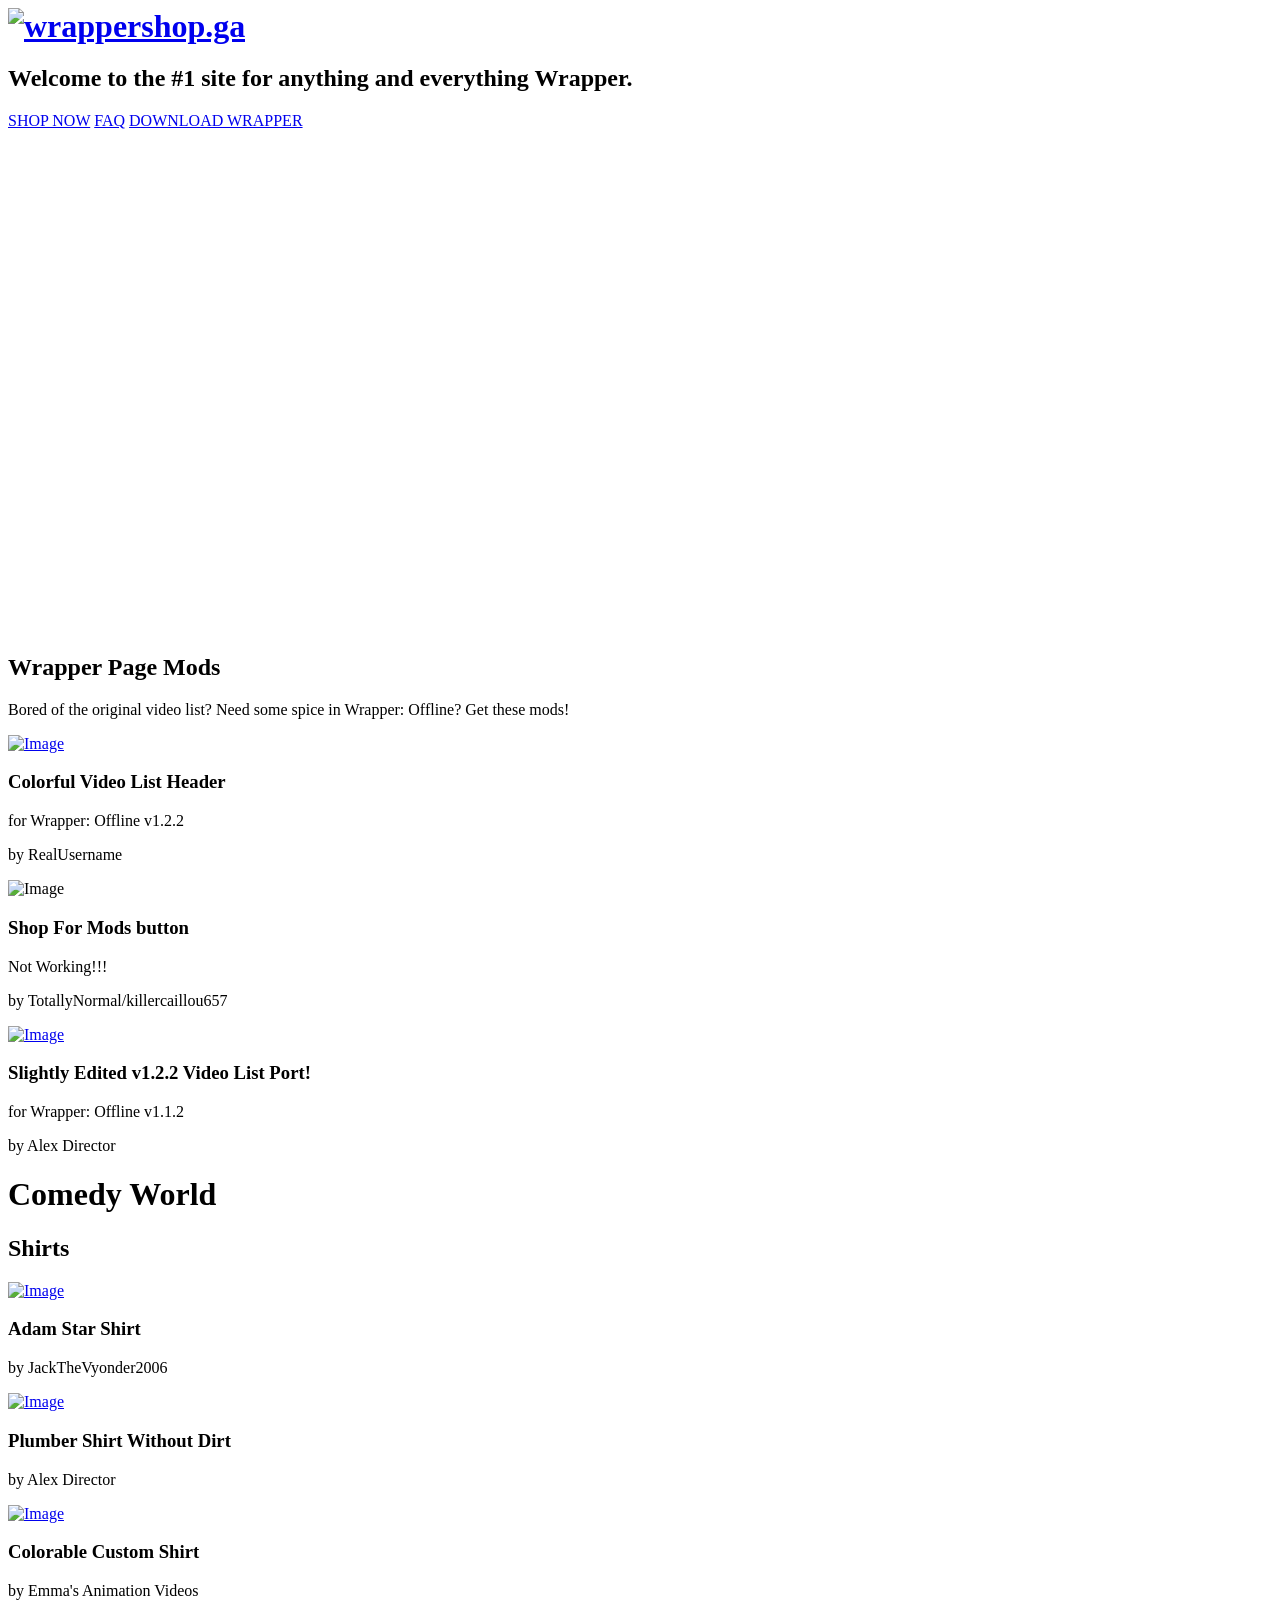
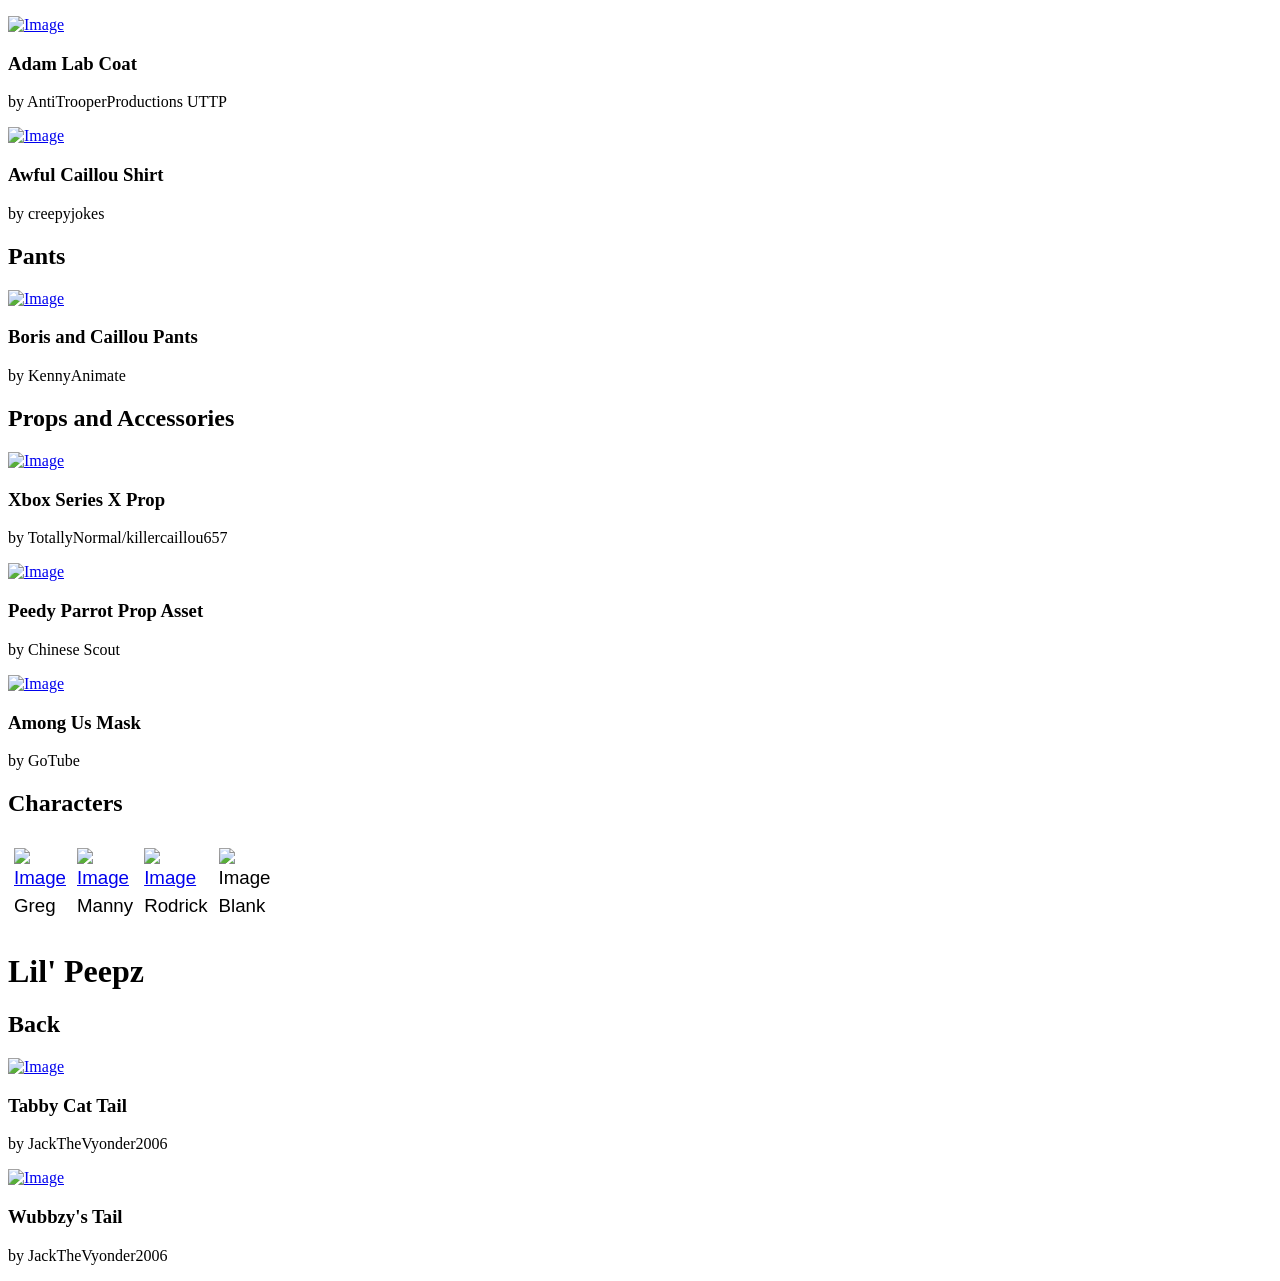
==== index.html @ 8d55b5a6 "fixed that Cleaning job" ====
<!DOCTYPE html>
<html>
<head>
	<meta charset="UTF-8">
	<link rel="icon" href="favicon.ico" type="image/png">
	<title>Wrapper Shop</title>
	<meta name="description" content="Anything and everything Wrapper.">
	<meta name="viewport" content="width=device-width, initial-scale=1.0">
	<link rel="stylesheet" type="text/css" href="pages/css/modern-normalize.css">
	<link rel="stylesheet" type="text/css" href="pages/css/global.css">
</head>
<body>

<header>
	<a href="/index.html"><h1 style="margin:0"><img id="logo" src="pages/img/logo.svg" alt="wrappershop.ga"/></h1></a>
</header>

<section class="banner">
	<h1 id=welcome-to-the-number1-site-for-anything-and-everything-wrapper>Welcome to the #1 site for anything and everything Wrapper.</h1>
	<a href="#wrapper-page-mods" class="link-text">SHOP NOW</a>
	<a href="faq.html" class="link-text">FAQ</a>
	<a href="getcomedyworld.html" class="link-text">DOWNLOAD WRAPPER</a><br>
</section>

<main>

<iframe src="https://discord.com/widget?id=786343478027223110&theme=dark" width="350" height="500" allowtransparency="true" frameborder="0" sandbox="allow-popups allow-popups-to-escape-sandbox allow-same-origin allow-scripts" class="discord-widget"></iframe>


<h2 id="wrapper-page-mods">Wrapper Page Mods</h2>
<p>Bored of the original video list? Need some spice in Wrapper: Offline? Get these mods!</p>

<div class="mod">
  <a href="https://cdn.discordapp.com/attachments/770369809229414443/770402157022543912/Colorful_Wrapper_Header.zip">
  <img src="https://cdn.discordapp.com/attachments/770369809229414443/770394058081304606/unknown.png" alt="Image" class="thumbnail"></a>
  <h3>Colorful Video List Header</h3>
  <p class="credit">for Wrapper: Offline v1.2.2</p>
  <p class="credit">by RealUsername</p>

</div>
<div class="mod">
  <!--<a href="https://cdn.discordapp.com/attachments/770369809229414443/770721795287547984/Shop_For_Mods_button.zip"> -->
  <img src="https://cdn.discordapp.com/attachments/770369809229414443/770710874474020954/unknown.png" alt="Image" class="thumbnail"></a>
  <h3>Shop For Mods button</h3>
  <p class="credit"><!--for Wrapper: Offline v1.2.2-->Not Working!!!</p>
  <p class="credit">by TotallyNormal/killercaillou657</p>
</div>
<div class="mod">
  <a href="https://cdn.discordapp.com/attachments/771769682755059763/784078406655934464/Wrapper_Offline_1.2.2_Video_List_Port_but_edited.zip">
  <img src="https://cdn.discordapp.com/attachments/771769682755059763/784466903472013312/1.2.2_Video_List_port.png" alt="Image" class="thumbnail"></a>
  <h3>Slightly Edited v1.2.2 Video List Port!</h3>
  <p class="credit">for Wrapper: Offline v1.1.2</p>
  <p class="credit">by Alex Director</p>

</div>

<h1 id="comedy-world">Comedy World</h1>

<h2 id="shirts">Shirts</h2>

<div class="mod">
  <a href="https://cdn.discordapp.com/attachments/770369809229414443/770704506706985040/Adam_Star_Shirt.zip">
  <img src="https://cdn.discordapp.com/attachments/770369809229414443/770703562941530162/unknown.png" alt="Image" class="thumbnail"></a>
  <h3>Adam Star Shirt</h3>
  <p class="credit">by JackTheVyonder2006</p>
</div>
<div class="mod">
  <a href="https://cdn.discordapp.com/attachments/771769682755059763/786682688836075540/PlumberShirtwithoutDirt.zip">
  <img src="https://cdn.discordapp.com/attachments/771769682755059763/786682796944523304/Plumber_Shirt_without_Dirt.png" alt="Image" class="thumbnail"></a>
  <h3>Plumber Shirt Without Dirt</h3>
  <p class="credit">by Alex Director</p>
</div>
<div class="mod">
  <a href="https://drive.google.com/u/0/uc?id=1fb47dMLC9cfD8NUnnFlCsk6PIoZ9UECl&export=download">
  <img src="https://cdn.discordapp.com/attachments/770369809229414443/789220404589887539/unknown.png" alt="Image" class="thumbnail"></a>
  <h3>Colorable Custom Shirt</h3>
  <p class="credit">by Emma's Animation Videos</p>
</div>
<div class="mod">
  <a href="https://cdn.discordapp.com/attachments/760700415741526056/762755337912451083/adam_labcoat.zip">
  <img src="https://cdn.discordapp.com/attachments/770369809229414443/771449169025040384/unknown.png" alt="Image" class="thumbnail"></a>
  <h3>Adam Lab Coat</h3>
  <p class="credit">by AntiTrooperProductions UTTP</p>
</div>
<div class="mod">
  <a href="https://cdn.discordapp.com/attachments/760700415741526056/768605936998416414/Awful_Caillou_Shirt_by_creepyjokes2000.zip">
  <img src="https://cdn.discordapp.com/attachments/770369809229414443/770374389333753906/unknown.png" alt="Image" class="thumbnail"></a>
  <h3>Awful Caillou Shirt</h3>
  <p class="credit">by creepyjokes</p>
</div>

<h2 id="pants">Pants</h2>

<div class="mod">
  <a href="https://cdn.discordapp.com/attachments/760700415741526056/769317860412489768/Boris__Caillou_Custom_Pants_Assets__Kenny_Animate.zip">
  <img src="https://cdn.discordapp.com/attachments/770369809229414443/770374028065767512/unknown.png" alt="Image" class="thumbnail"></a>
  <h3>Boris and Caillou Pants</h3>
  <p class="credit">by KennyAnimate</p>
</div>

<h2 id="props">Props and Accessories</h2>

<div class="mod">
  <a href="https://cdn.discordapp.com/attachments/770369809229414443/771430224122347530/Xbox_Series_X_Prop_by_killercaillous657.zip">
  <img src="https://cdn.discordapp.com/attachments/770369809229414443/770742694065864744/unknown.png" alt="Image" class="thumbnail"></a>
  <h3>Xbox Series X Prop</h3>
  <p class="credit">by TotallyNormal/killercaillou657</p>

</div>
<div class="mod">
  <a href="https://cdn.discordapp.com/attachments/776871587990601728/778122888372682752/Peedy_parrot_prop_asset_by_Chinese_Scout.zip">
  <img src="https://cdn.discordapp.com/attachments/776871587990601728/778122977019559936/MrFlyWrapper1.png" alt="Image" class="thumbnail"></a>
  <h3>Peedy Parrot Prop Asset</h3>
  <p class="credit">by Chinese Scout</p>
</div>
<div class="mod">
  <a href="https://cdn.discordapp.com/attachments/760700415741526056/769273799840497704/Among_Us_Mask.zip">
  <img src="https://media.discordapp.net/attachments/760700415741526056/769273701207375922/AmongUs.png?width=387&height=218" alt="Image" class="thumbnail"></a>
  <h3>Among Us Mask</h3>
  <p class="credit">by GoTube</p>
</div>

<h2 id="characters">Characters</h2>

<style type="text/css">
.tg  {border-collapse:collapse;border-spacing:0;width:65px;}
.tg td{border-color:transparent;border-style:solid;border-width:1px;font:16px/1.5 'Sailec', Arial, sans-serif, sans-serif;font-size:1.17em;
  overflow:hidden;padding:10px 5px;word-break:normal;}
.tg th{border-color:black;border-style:solid;border-width:1px;font:16px/1.5 'Sailec', Arial, sans-serif;font-size:1.17em;overflow:hidden;padding:10px 5px;word-break:normal;}
.tg .tg-0pky{border-color:transparent;text-align:left;vertical-align:top}
</style>
<table class="tg">
<thead>
  <tr>
    <th class="tg-0pky" colspan="4"><a href="https://cdn.discordapp.com/attachments/770369809229414443/771427855703343145/char-0000009.xml"><img src="https://cdn.discordapp.com/attachments/770369809229414443/771067098943717436/unknown.png" title="by MrChillyMathh" alt="Image"></a><br>Greg</th>
    <th class="tg-0pky" colspan="4"><a href="https://cdn.discordapp.com/attachments/770369809229414443/771427876057776208/char-0000010.xml"><img src="https://cdn.discordapp.com/attachments/770369809229414443/771071693728907298/unknown.png" title="by MrChillyMathh" alt="Image"></a><br>Manny</th>
    <th class="tg-0pky" colspan="4"><a href="https://cdn.discordapp.com/attachments/770369809229414443/771427889740513280/char-0000011.xml"><img src="https://cdn.discordapp.com/attachments/770369809229414443/771069012598980628/unknown.png" title="by MrChillyMathh" alt="Image"></a><br>Rodrick</th>
    <th class="tg-0pky" colspan="4"><img src="https://cdn.discordapp.com/attachments/770369809229414443/771072054731472906/unknown.png" alt="Image"></a><br>Blank</th>
  </tr>
</thead>
</table>

<h1 id="lil-peepz">Lil' Peepz</h1>

<h2 id="back">Back</h2>

<div class="mod">
  <a href="https://cdn.discordapp.com/attachments/770369809229414443/771400682849828864/Tabby_Cat_Ring_Tailed_Lemur_Tail.zip">
  <img src="https://cdn.discordapp.com/attachments/770369809229414443/771395969635450880/unknown.png" alt="Image" class="thumbnail"></a>
  <h3>Tabby Cat Tail</h3>
  <p class="credit">by JackTheVyonder2006</p>

</div>
<div class="mod">
  <a href="https://cdn.discordapp.com/attachments/770693919171280907/772906809563676702/Wubbzy_Tail.zip">
  <img src="https://cdn.discordapp.com/attachments/770693919171280907/772906906921992202/Wubbzy_tail.png?width=387&height=218" alt="Image" class="thumbnail"></a>
  <h3>Wubbzy's Tail</h3>
  <p class="credit">by JackTheVyonder2006</p>

</div>

</body></html>
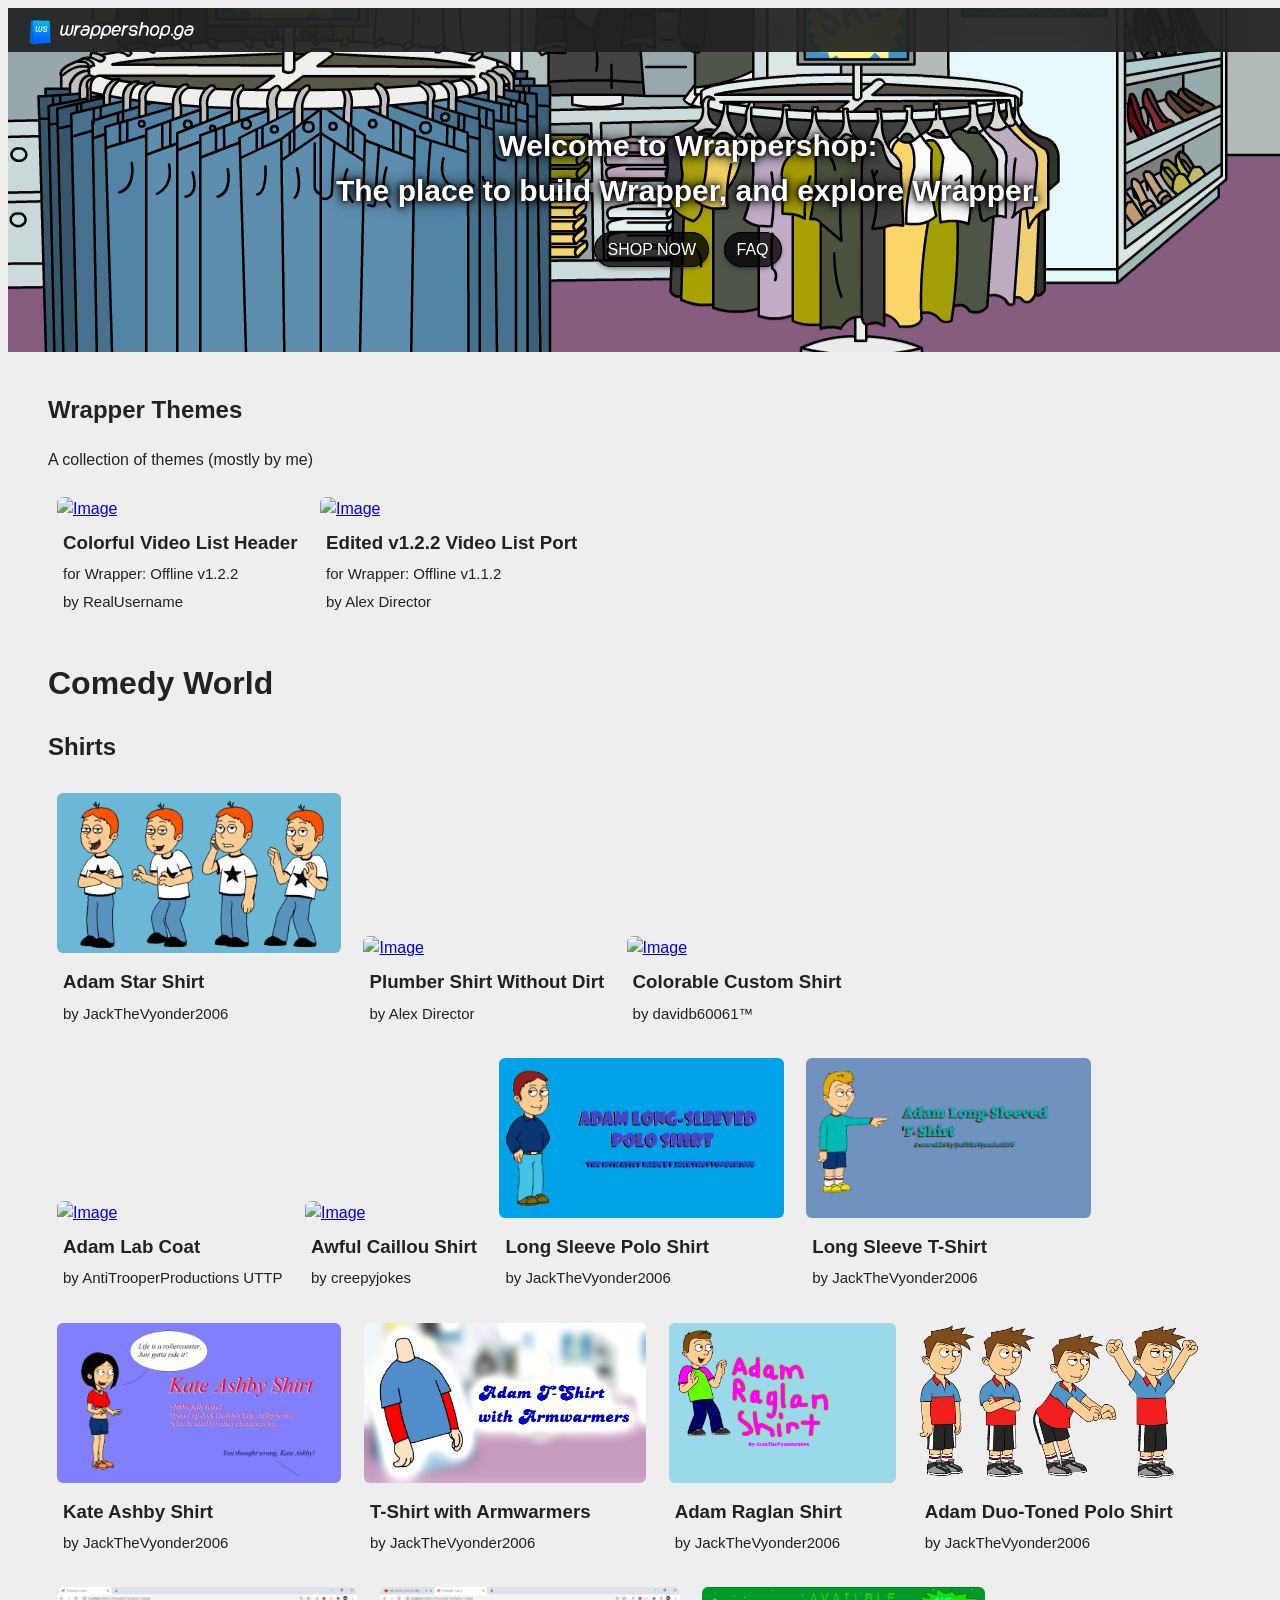
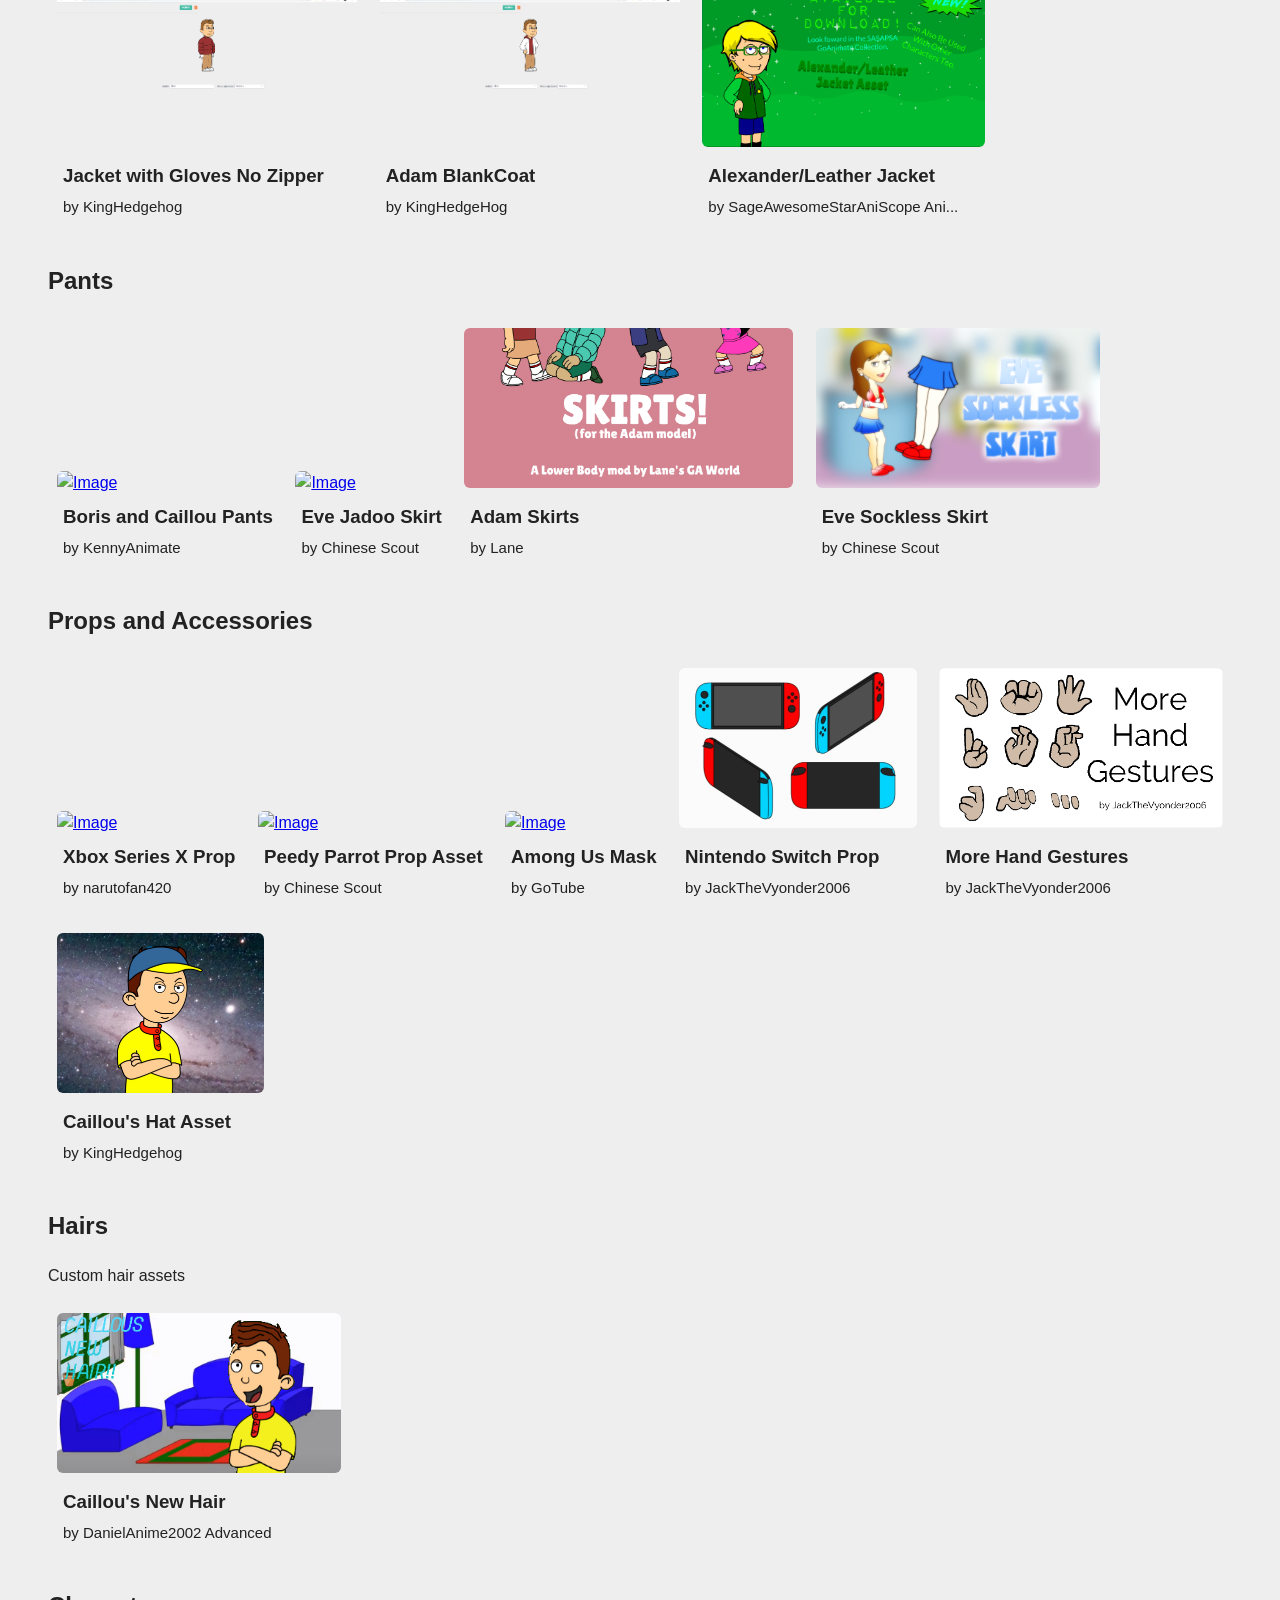
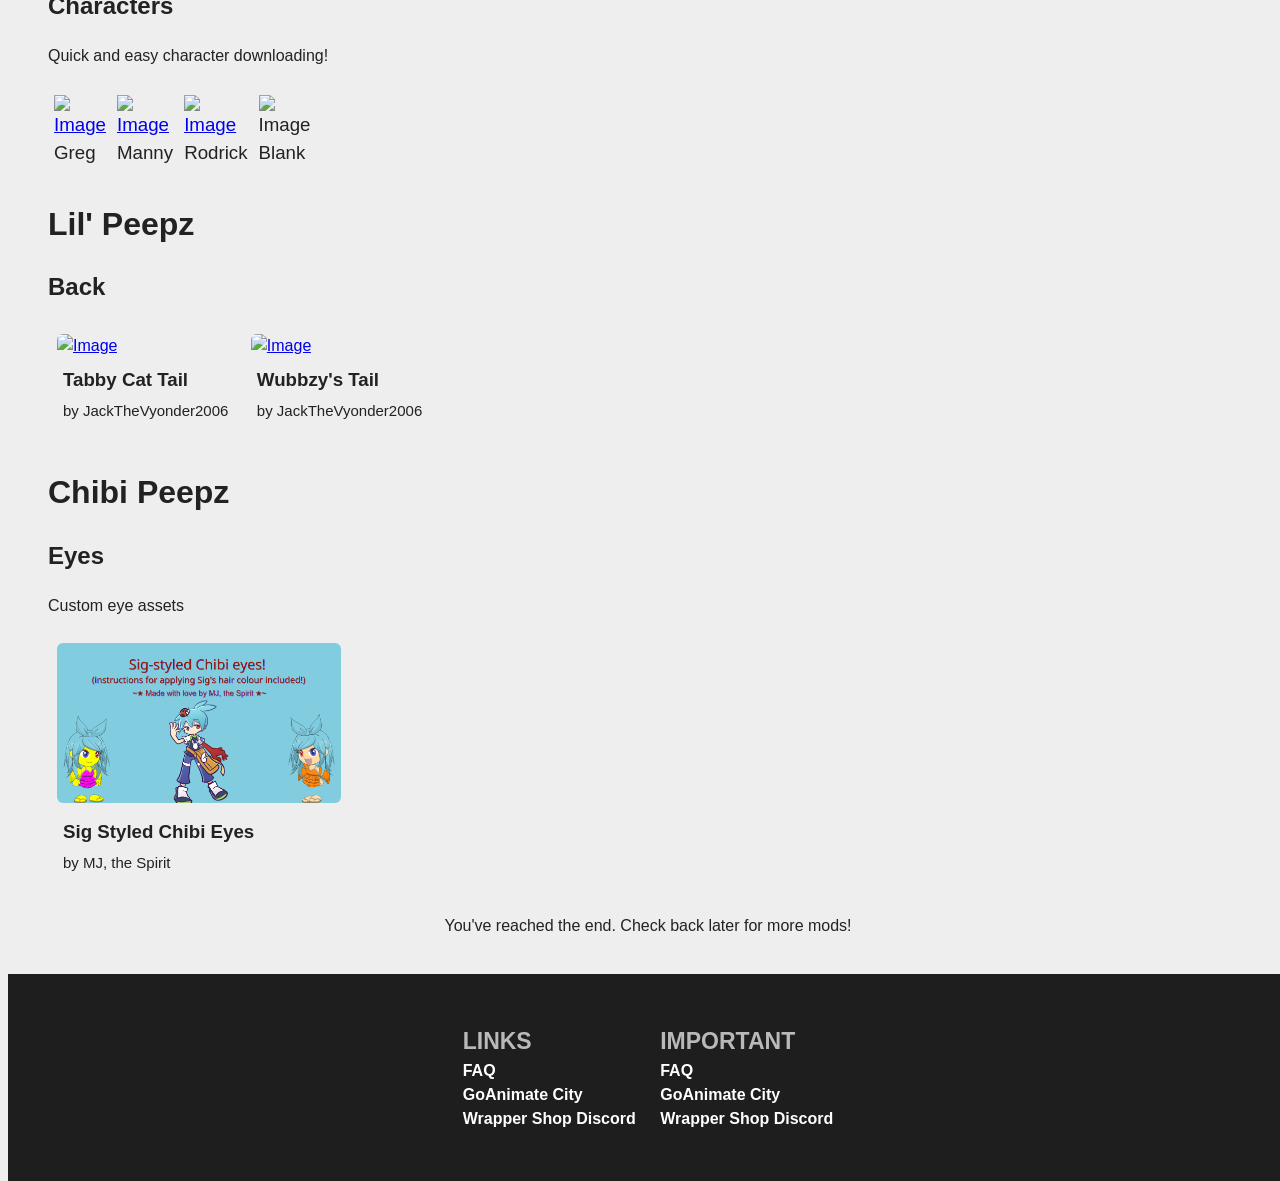
==== commit 2ee40f91: "sdasdasd" ====
--- a/index.html
+++ b/index.html
@@ -3,11 +3,27 @@
 <head>
 	<meta charset="UTF-8">
 	<link rel="icon" href="favicon.ico" type="image/png">
-	<title>Wrapper Shop</title>
-	<meta name="description" content="Anything and everything Wrapper.">
+	<title>Wrappershop</title>
+	<meta name="description" content="Build Wrapper. Explore Wrapper.">
 	<meta name="viewport" content="width=device-width, initial-scale=1.0">
-	<link rel="stylesheet" type="text/css" href="pages/css/modern-normalize.css">
-	<link rel="stylesheet" type="text/css" href="pages/css/global.css">
+	<link rel="stylesheet" type="text/css" href="/pages/css/modern-normalize.css">
+	<link rel="stylesheet" type="text/css" href="/pages/css/global.css">
+	<style>
+		div#bigmodcontainer {
+		    width: 100%;
+		}
+		#bigmod {
+		    width: calc(50% - 20px);
+			position: relative;
+		}
+		#big_thumbnail {
+		    width: 100%;
+			height: auto;
+		}
+		#big_thumbnail:hover {
+		    transform: scale(1);
+		}
+	</style>
 </head>
 <body>
 
@@ -16,10 +32,9 @@
 </header>
 
 <section class="banner">
-	<h1 id=welcome-to-the-number1-site-for-anything-and-everything-wrapper>Welcome to the #1 site for anything and everything Wrapper.</h1>
-	<a href="#wrapper-page-mods" class="link-text">SHOP NOW</a>
-	<a href="faq.html" class="link-text">FAQ</a>
-	<a href="getcomedyworld.html" class="link-text">DOWNLOAD WRAPPER</a><br>
+	<h1 id='welcome-to-wrapper-shop'>Welcome to Wrappershop:<br />The place to build Wrapper, and explore Wrapper.</h1>
+	<a href="#wrapper-page-mods" class="banner_button">SHOP NOW</a>
+	<a href="faq.html" class="banner_button">FAQ</a><br>
 </section>
 
 <main>
@@ -27,8 +42,8 @@
 <iframe src="https://discord.com/widget?id=786343478027223110&theme=dark" width="350" height="500" allowtransparency="true" frameborder="0" sandbox="allow-popups allow-popups-to-escape-sandbox allow-same-origin allow-scripts" class="discord-widget"></iframe>
 
 
-<h2 id="wrapper-page-mods">Wrapper Page Mods</h2>
-<p>Bored of the original video list? Need some spice in Wrapper: Offline? Get these mods!</p>
+<h2 id="wrapper-page-mods">Wrapper Themes</h2>
+<p>A collection of themes (mostly by me)</p>
 
 <div class="mod">
   <a href="https://cdn.discordapp.com/attachments/770369809229414443/770402157022543912/Colorful_Wrapper_Header.zip">
@@ -36,31 +51,25 @@
   <h3>Colorful Video List Header</h3>
   <p class="credit">for Wrapper: Offline v1.2.2</p>
   <p class="credit">by RealUsername</p>
-
-</div>
-<div class="mod">
-  <!--<a href="https://cdn.discordapp.com/attachments/770369809229414443/770721795287547984/Shop_For_Mods_button.zip"> -->
-  <img src="https://cdn.discordapp.com/attachments/770369809229414443/770710874474020954/unknown.png" alt="Image" class="thumbnail"></a>
-  <h3>Shop For Mods button</h3>
-  <p class="credit"><!--for Wrapper: Offline v1.2.2-->Not Working!!!</p>
-  <p class="credit">by TotallyNormal/killercaillou657</p>
 </div>
 <div class="mod">
   <a href="https://cdn.discordapp.com/attachments/771769682755059763/784078406655934464/Wrapper_Offline_1.2.2_Video_List_Port_but_edited.zip">
   <img src="https://cdn.discordapp.com/attachments/771769682755059763/784466903472013312/1.2.2_Video_List_port.png" alt="Image" class="thumbnail"></a>
-  <h3>Slightly Edited v1.2.2 Video List Port!</h3>
+  <h3>Edited v1.2.2 Video List Port</h3>
   <p class="credit">for Wrapper: Offline v1.1.2</p>
   <p class="credit">by Alex Director</p>
-
-</div>
+</div>
+
+<!--<h2 id="wrapper-page-mods">Video Maker Mods</h2>
+<p>Please don't enable this yet, nothing is out as of now.</p>-->
 
 <h1 id="comedy-world">Comedy World</h1>
 
 <h2 id="shirts">Shirts</h2>
 
 <div class="mod">
-  <a href="https://cdn.discordapp.com/attachments/770369809229414443/770704506706985040/Adam_Star_Shirt.zip">
-  <img src="https://cdn.discordapp.com/attachments/770369809229414443/770703562941530162/unknown.png" alt="Image" class="thumbnail"></a>
+  <a href="/asset/download/Adam_Star_Shirt.zip">
+  <img src="/asset/img/Adam_Star_Shirt.png" alt="Image" class="thumbnail" /></a>
   <h3>Adam Star Shirt</h3>
   <p class="credit">by JackTheVyonder2006</p>
 </div>
@@ -72,21 +81,75 @@
 </div>
 <div class="mod">
   <a href="https://drive.google.com/u/0/uc?id=1fb47dMLC9cfD8NUnnFlCsk6PIoZ9UECl&export=download">
-  <img src="https://cdn.discordapp.com/attachments/770369809229414443/789220404589887539/unknown.png" alt="Image" class="thumbnail"></a>
+  <img src="https://cdn.discordapp.com/attachments/770369809229414443/789220404589887539/unknown.png" alt="Image" class="thumbnail" /></a>
   <h3>Colorable Custom Shirt</h3>
-  <p class="credit">by Emma's Animation Videos</p>
+  <p class="credit">by davidb60061™</p>
 </div>
 <div class="mod">
   <a href="https://cdn.discordapp.com/attachments/760700415741526056/762755337912451083/adam_labcoat.zip">
-  <img src="https://cdn.discordapp.com/attachments/770369809229414443/771449169025040384/unknown.png" alt="Image" class="thumbnail"></a>
+  <img src="https://cdn.discordapp.com/attachments/770369809229414443/771449169025040384/unknown.png" alt="Image" class="thumbnail" /></a>
   <h3>Adam Lab Coat</h3>
   <p class="credit">by AntiTrooperProductions UTTP</p>
 </div>
 <div class="mod">
   <a href="https://cdn.discordapp.com/attachments/760700415741526056/768605936998416414/Awful_Caillou_Shirt_by_creepyjokes2000.zip">
-  <img src="https://cdn.discordapp.com/attachments/770369809229414443/770374389333753906/unknown.png" alt="Image" class="thumbnail"></a>
+  <img src="https://cdn.discordapp.com/attachments/770369809229414443/770374389333753906/unknown.png" alt="Image" class="thumbnail" /></a>
   <h3>Awful Caillou Shirt</h3>
   <p class="credit">by creepyjokes</p>
+</div>
+<div class="mod">
+  <a href="/asset/download/Adam_Long-Sleeved_Polo_Shirt.rar">
+  <img src="/asset/img/Adam_Long-Sleeved_Polo-Shirt.png" alt="Image" class="thumbnail" /></a>
+  <h3>Long Sleeve Polo Shirt</h3>
+  <p class="credit">by JackTheVyonder2006</p>
+</div>
+<div class="mod">
+  <a href="/asset/download/Adam_Long-Sleeved_T-Shirt.rar">
+  <img src="/asset/img/Adam_Long-Sleeved_T-Shirt.png" alt="Image" class="thumbnail" /></a>
+  <h3>Long Sleeve T-Shirt</h3>
+  <p class="credit">by JackTheVyonder2006</p>
+</div>
+<div class="mod">
+  <a href="/asset/download/Kate_Ashby_Shirt.rar">
+  <img src="/asset/img/Kate_Ashby_Shirt.png" alt="Image" class="thumbnail" /></a>
+  <h3>Kate Ashby Shirt</h3>
+  <p class="credit">by JackTheVyonder2006</p>
+</div>
+<div class="mod">
+  <a href="/asset/download/Adam_T-Shirt_with_Armwarmers.zip">
+  <img src="/asset/img/Adam_T-Shirt_with_Armwarmers.png" alt="Image" class="thumbnail" /></a>
+  <h3>T-Shirt with Armwarmers</h3>
+  <p class="credit">by JackTheVyonder2006</p>
+</div>
+<div class="mod">
+  <a href="/asset/download/Adam_Raglan_Shirt.zip">
+  <img src="/asset/img/Adam_Raglan_Shirt.png" alt="Image" class="thumbnail" /></a>
+  <h3>Adam Raglan Shirt</h3>
+  <p class="credit">by JackTheVyonder2006</p>
+</div>
+<div class="mod">
+  <a href="/asset/download/Adam_Duo-Toned_Polo_Shirt.zip">
+  <img src="/asset/img/Adam_Duo-Toned_Polo_Shirt.png" alt="Image" class="thumbnail" /></a>
+  <h3>Adam Duo-Toned Polo Shirt</h3>
+  <p class="credit">by JackTheVyonder2006</p>
+</div>
+<div class="mod">
+  <a href="/asset/download/Adam_Jacket_Gloves_No_Zipper.zip">
+  <img src="/asset/img/Adam_Jacket_Gloves_No_Zipper.png" alt="Image" class="thumbnail" /></a>
+  <h3>Jacket with Gloves No Zipper</h3>
+  <p class="credit">by KingHedgehog</p>
+</div>
+<div class="mod">
+  <a href="/asset/download/Adam_BlankCoat.zip">
+  <img src="/asset/img/Adam_BlankCoat.png" alt="Image" class="thumbnail" /></a>
+  <h3>Adam BlankCoat</h3>
+  <p class="credit">by KingHedgeHog</p>
+</div>
+<div class="mod">
+  <a href="/asset/download/Alexanders_Jacket.zip">
+  <img src="/asset/img/Alexanders_Jacket.png" alt="Image" class="thumbnail" /></a>
+  <h3>Alexander/Leather Jacket</h3>
+  <p class="credit">by SageAwesomeStarAniScope Ani...</p>
 </div>
 
 <h2 id="pants">Pants</h2>
@@ -97,6 +160,24 @@
   <h3>Boris and Caillou Pants</h3>
   <p class="credit">by KennyAnimate</p>
 </div>
+<div class="mod">
+  <a href="https://cdn.discordapp.com/attachments/760700415741526056/768605936998416414/Awful_Caillou_Shirt_by_creepyjokes2000.zip">
+  <img src="https://media.discordapp.net/attachments/740955543920836638/797318232561811476/jadoo_skirt_1.png" alt="Image" class="thumbnail" /></a>
+  <h3>Eve Jadoo Skirt</h3>
+  <p class="credit">by Chinese Scout</p>
+</div>
+<div class="mod">
+  <a href="/asset/download/adam_skirt.zip">
+  <img src="/asset/img/adam_skirt.png" alt="Image" class="thumbnail" /></a>
+  <h3>Adam Skirts</h3>
+  <p class="credit">by Lane</p>
+</div>
+<div class="mod">
+  <a href="/asset/download/Eve_Sockless_Skirt.zip">
+  <img src="/asset/img/Eve_Sockless_Skirt.png" alt="Image" class="thumbnail" /></a>
+  <h3>Eve Sockless Skirt</h3>
+  <p class="credit">by Chinese Scout</p>
+</div>
 
 <h2 id="props">Props and Accessories</h2>
 
@@ -104,8 +185,7 @@
   <a href="https://cdn.discordapp.com/attachments/770369809229414443/771430224122347530/Xbox_Series_X_Prop_by_killercaillous657.zip">
   <img src="https://cdn.discordapp.com/attachments/770369809229414443/770742694065864744/unknown.png" alt="Image" class="thumbnail"></a>
   <h3>Xbox Series X Prop</h3>
-  <p class="credit">by TotallyNormal/killercaillou657</p>
-
+  <p class="credit">by narutofan420</p>
 </div>
 <div class="mod">
   <a href="https://cdn.discordapp.com/attachments/776871587990601728/778122888372682752/Peedy_parrot_prop_asset_by_Chinese_Scout.zip">
@@ -119,10 +199,39 @@
   <h3>Among Us Mask</h3>
   <p class="credit">by GoTube</p>
 </div>
+<div class="mod">
+  <a href="/asset/download/Nintendo_Switch_Prop.zip">
+  <img src="/asset/img/Nintendo_Switch_Prop.png" alt="Image" class="thumbnail" /></a>
+  <h3>Nintendo Switch Prop</h3>
+  <p class="credit">by JackTheVyonder2006</p>
+</div>
+<div class="mod">
+  <a href="/asset/download/More_Hand_Gestures.zip">
+  <img src="/asset/img/More_Hand_Gestures.png" alt="Image" class="thumbnail" /></a>
+  <h3>More Hand Gestures</h3>
+  <p class="credit">by JackTheVyonder2006</p>
+</div>
+<div class="mod">
+  <a href="/asset/download/Caillous_Hat_Asset.rar">
+  <img src="/asset/img/Caillous_Hat_Asset.png" alt="Image" class="thumbnail" /></a>
+  <h3>Caillou's Hat Asset</h3>
+  <p class="credit">by KingHedgehog</p>
+</div>
+	
+<h2 id="hairs">Hairs</h2>
+<p>Custom hair assets</p>
+	
+<div class="mod">
+  <a href="/asset/download/Caillous_new_Hair.zip">
+  <img src="/asset/img/Caillou's_New_Hair.png" alt="Image" class="thumbnail" /></a>
+  <h3>Caillou's New Hair</h3>
+  <p class="credit">by DanielAnime2002 Advanced</p>
+</div>
 
 <h2 id="characters">Characters</h2>
-
-<style type="text/css">
+<p>Quick and easy character downloading!</p>
+
+<style>
 .tg  {border-collapse:collapse;border-spacing:0;width:65px;}
 .tg td{border-color:transparent;border-style:solid;border-width:1px;font:16px/1.5 'Sailec', Arial, sans-serif, sans-serif;font-size:1.17em;
   overflow:hidden;padding:10px 5px;word-break:normal;}
@@ -135,11 +244,39 @@
     <th class="tg-0pky" colspan="4"><a href="https://cdn.discordapp.com/attachments/770369809229414443/771427855703343145/char-0000009.xml"><img src="https://cdn.discordapp.com/attachments/770369809229414443/771067098943717436/unknown.png" title="by MrChillyMathh" alt="Image"></a><br>Greg</th>
     <th class="tg-0pky" colspan="4"><a href="https://cdn.discordapp.com/attachments/770369809229414443/771427876057776208/char-0000010.xml"><img src="https://cdn.discordapp.com/attachments/770369809229414443/771071693728907298/unknown.png" title="by MrChillyMathh" alt="Image"></a><br>Manny</th>
     <th class="tg-0pky" colspan="4"><a href="https://cdn.discordapp.com/attachments/770369809229414443/771427889740513280/char-0000011.xml"><img src="https://cdn.discordapp.com/attachments/770369809229414443/771069012598980628/unknown.png" title="by MrChillyMathh" alt="Image"></a><br>Rodrick</th>
-    <th class="tg-0pky" colspan="4"><img src="https://cdn.discordapp.com/attachments/770369809229414443/771072054731472906/unknown.png" alt="Image"></a><br>Blank</th>
+    <th class="tg-0pky" colspan="4"><img src="https://cdn.discordapp.com/attachments/770369809229414443/771072054731472906/unknown.png" alt="Image"><br>Blank</th>
   </tr>
 </thead>
 </table>
 
+<!--<h2>Featured Pages</h2>
+
+<div id="bigmodcontainer">
+	
+<div class="mod" id="bigmod">
+  <img src="/asset/img/asset_store.png" alt="Image" class="thumbnail" id="big_thumbnail">
+  <div style="
+    position: absolute;
+    bottom: 15px;
+    left: 25px;
+    color: #fff;
+    font-weight: bold;
+    font-size: 35px;">Asset Store</div>
+	</div>
+
+<div class="mod" id="bigmod">
+  <img src="/asset/img/asset_store.png" alt="Image" class="thumbnail" id="big_thumbnail">
+  <div style="
+    position: absolute;
+    bottom: 15px;
+    left: 25px;
+    color: #fff;
+    font-weight: bold;
+    font-size: 35px;
+	      ">Wrapper Downloads</div></div>
+  
+</div>-->
+
 <h1 id="lil-peepz">Lil' Peepz</h1>
 
 <h2 id="back">Back</h2>
@@ -149,14 +286,52 @@
   <img src="https://cdn.discordapp.com/attachments/770369809229414443/771395969635450880/unknown.png" alt="Image" class="thumbnail"></a>
   <h3>Tabby Cat Tail</h3>
   <p class="credit">by JackTheVyonder2006</p>
-
 </div>
 <div class="mod">
   <a href="https://cdn.discordapp.com/attachments/770693919171280907/772906809563676702/Wubbzy_Tail.zip">
   <img src="https://cdn.discordapp.com/attachments/770693919171280907/772906906921992202/Wubbzy_tail.png?width=387&height=218" alt="Image" class="thumbnail"></a>
   <h3>Wubbzy's Tail</h3>
   <p class="credit">by JackTheVyonder2006</p>
-
-</div>
+</div>
+	
+<h1 id="chibi-peepz">Chibi Peepz</h1>
+	
+<h2 id="eyes">Eyes</h2>
+<p>Custom eye assets</p>
+
+<div class="mod">
+  <a href="/asset/download/sig_styled_chibi_eyes_-_Made_by_MJ_the_Spirit.rar">
+  <img src="/asset/img/sig_styled_chibi_eyes_-_Made_by_MJ_the_Spirit.png" alt="Image" class="thumbnail"></a>
+  <h3>Sig Styled Chibi Eyes</h3>
+  <p class="credit">by MJ, the Spirit</p>
+</div>
+
+<p style="text-align:center">You've reached the end. Check back later for more mods!</p>
+</main>
+
+<footer>
+<div>
+	<div id="foot">
+		<h2>Links</h2>
+		<a href="https://localhost:4664/faq.html">FAQ</a><br />
+		<a href="https://discord.gg/DvbQAdTmVS">GoAnimate City</a><br />
+		<a href="https://discord.gg/pmnjEZfJuM">Wrapper Shop Discord</a>
+	</div>
+	<div id="foot">
+		<h2>Important</h2>
+		<a href="https://localhost:4664/faq.html">FAQ</a><br />
+		<a href="https://discord.gg/DvbQAdTmVS">GoAnimate City</a><br />
+		<a href="https://discord.gg/pmnjEZfJuM">Wrapper Shop Discord</a>
+	</div>
+</div>
+</footer>
 
 </body></html>
+
+<script>
+var bitch = "assfuck";
+
+function popupWindowLols() {
+	alert("welcome to wrapper shop how may i help you");
+}
+</script>
--- a/pages/css/global.css
+++ b/pages/css/global.css
@@ -0,0 +1,321 @@
+/***
+this css has the general page stuff
+***/
+
+/**
+general
+**/
+html, body {
+	background: #eee;
+	color: #222;
+	font: 16px/1.5 'Sailec', Arial, sans-serif;
+	width:100%;height:100%;
+}
+body {
+	display: flex; 
+	flex-direction: column; 
+	overflow: visible;
+}
+
+
+/**
+header
+**/
+header {
+	/* style */
+	background: #1e1e1ee6;
+	color: #fff;
+	text-align: center;
+	backdrop-filter: blur(30px);
+	/* layout */
+	height: 44px;
+	padding: 0 15px;
+	display: flex;
+	justify-content: space-between;
+	position: fixed;
+	width: 100%;
+	z-index: 10000;
+}
+#logo {
+	margin-top: 4px;
+	height: 35px;
+}
+/* buttons */
+.button_big,
+.button_dropdown,
+.button_small {
+	/* style */
+	font-size: 14px;
+	text-decoration: none;
+	color: #fff;
+	border-radius: 6px;
+	/* layout */
+	display: inline-block;
+	padding: 5px 10px;
+	margin: 6px 5px;
+}
+.button_big:hover,
+.button_dropdown:hover,
+.button_small:hover {
+	cursor: pointer;
+}
+/* small buttons */
+.button_small,
+.button_dropdown { background: #1e1e1e }
+.button_small:hover,
+.button_dropdown:hover { background: #1e1e1e; color: #ff7920 }
+/* big buttons */
+.button_big {
+	background-color: #ff7920;
+	width: 160px;
+}
+.button_big:hover {
+	text-decoration: underline;
+}
+/**
+secondary dropdown in case of larger content
+**/
+.dropdown {
+	position: relative;
+	display: inline-block;
+}
+.dropdown-content {
+	/* style */
+	background-color: #444;
+	border-radius: 6px;
+	/* layout */
+	padding: 10px 0;
+	margin: -6px 0;
+	text-align: left;
+	display: none;
+	position: absolute;
+	min-width: 160px;
+}
+.dropdown-content a {
+	/* style */
+	color: #ddd;
+	text-decoration: none;
+	/* layout */
+	display: block;
+	padding: 0.5px 20px;
+}
+.dropdown-content a:hover { background-color: #222; color: #ff7920; }
+.dropdown:hover .dropdown-content {
+	display: block;
+}
+.dropdown:hover .dropbtn {
+	background-color: #3e8e41;
+}
+
+/**
+header dropdowns
+**/
+/* change button margin/padding to fit dropdown */
+.dropdown_contain { padding: 0; margin: 6px 5px; }
+.dropdown_button { margin: 0; padding: 5px 10px; }
+.hamburger_button::before { margin: 0; padding: 5px 10px; font-family: GlyphiconsRegular; content: '\E188'; background-color: #1e1e1e; }
+/* make dropdown appear on hover */
+.dropdown_contain:hover>nav {
+	display: block;
+	cursor: default;
+}
+/* the dropdown itself */
+.dropdown_menu {
+	/* style */
+	background-color: #444;
+	border-radius: 6px;
+	/* layout */
+	width: 100%;
+	padding: 10px 0;
+	margin: 0;
+	text-align: left;
+	/* hover stuff */
+	position: relative;
+	float: left;
+	display: none;
+}
+/* dropdown links */
+.dropdown_menu>a {
+	/* style */
+	color: #ddd;
+	text-decoration: none;
+	/* layout */
+	display: block;
+	padding: 2px 20px;
+}
+.dropdown_menu>a:hover {
+	background: #222;
+	color: #ff7920;
+	cursor: pointer;
+}
+/* dropdown header and separation */
+.dropdown_menu>h2 {
+	/* style */
+	color: #fff;
+	font-size: 15px;
+	/* layout */
+	margin:0;
+	padding:2px 20px;
+}
+.dropdown_menu>hr {
+	border: 1px solid #222;
+	margin: 10px 0;
+}
+
+
+/**
+banner
+**/
+.banner {
+	width: 100%;
+	padding: 90px 40px;
+	background-image: url(../img/banner2021background.png);
+	color: #fff;
+	text-align: center;
+	background-position: center, center;
+	background-repeat-x: no-repeat;
+	background-color: #123;
+}
+.banner>h1 {
+	font-size: 30px;
+	text-shadow: 0 0 4px black, 0 0 8px black, 0 0 16px black;
+	font-weight: 800;
+}
+/* banner buttons */
+.banner_button {
+	/* style */
+	background: #000000c9;
+	box-shadow: 0 2px 5px -1.5px #0000009e;
+	border: 1px solid #000000;
+	border-radius: 50px;
+	color: #fff;
+	text-decoration: none;
+	transition: 0.25s cubic-bezier(0.4, 0, 0.2, 1);
+	/* layout */
+	padding: 8px 12px;
+	margin: 0 5px;
+}
+.banner_button:hover {
+	background-color: #000000;
+}
+
+/**
+main
+**/
+main {
+	padding: 20px 40px;
+}
+
+/**
+asset element
+**/
+.mod {
+	/* style */
+    border-radius: 5px;
+	/* layout */
+	display: inline-table;
+    text-align: left;
+    margin: 4px;
+    padding: 5px;
+    padding-bottom: 20px;
+}
+.mod:hover {
+    background: #dcdcdc;
+    box-shadow: 0 2px 5px -1.5px #0000009e;
+}
+/* asset text */
+.mod>h3, .mod>p {
+    padding-left: 6px;
+}
+.mod>h3 {
+	margin: 8px 0 0 0;
+}
+.mod>p {
+	font-size: 15px;
+	margin: 6px 0 0 0;
+}
+/* asset thumbnail */
+img.thumbnail {
+	height: 160px;
+	border-radius: 6px;
+}
+
+/**
+discord widget
+**/
+iframe.discord-widget {
+	float: right;
+	margin-top: 25px;
+}
+
+/**
+footer
+**/
+footer{
+	background: #1e1e1e;
+	margin-top: auto; /* footer at the foot */
+	display: flex;
+	justify-content: center;
+	color: #fff;
+	padding: 45px 0;
+}
+footer div div {
+	margin: 5px 10px;
+	display: inline-block;
+}
+/* links */
+footer a {
+	color: #fff;
+	text-decoration:none;
+	font-weight: bold;
+}
+footer a:hover {
+	text-decoration: underline;
+}
+footer h2 {
+		margin: 0px;
+		text-transform: uppercase;
+		font-size: 23px;
+		color: #b9b9b9;
+}
+
+/**
+font importing
+**/
+@font-face {
+	font-family: 'Sailec';
+	font-weight: 100;
+	src: url('.../fonts/Sailec-Thin.woff') format('woff');
+}
+
+@font-face {
+	font-family: 'Sailec';
+	font-weight: 200;
+	src: url('../fonts/Sailec-Light.woff') format('woff');
+}
+
+@font-face {
+	font-family: 'Sailec';
+	font-weight: 400;
+	src: url('../fonts/Sailec-Regular.woff') format('woff');
+}
+
+@font-face {
+	font-family: 'Sailec';
+	font-weight: 500;
+	src: url('../fonts/Sailec-Medium.woff') format('woff');
+}
+
+/* font weight 500 and font weight 700 (bold) are the same for better integration support */
+@font-face {
+	font-family: 'Sailec';
+	font-weight: 700;
+	src: url('../fonts/Sailec-Medium.woff') format('woff');
+}
+
+@font-face {
+	font-family: 'GlyphiconsRegular';
+	src: url('../fonts/glyphicons-regular.woff') format('woff');
+	font-weight: normal;
+	font-style: normal;
+}
